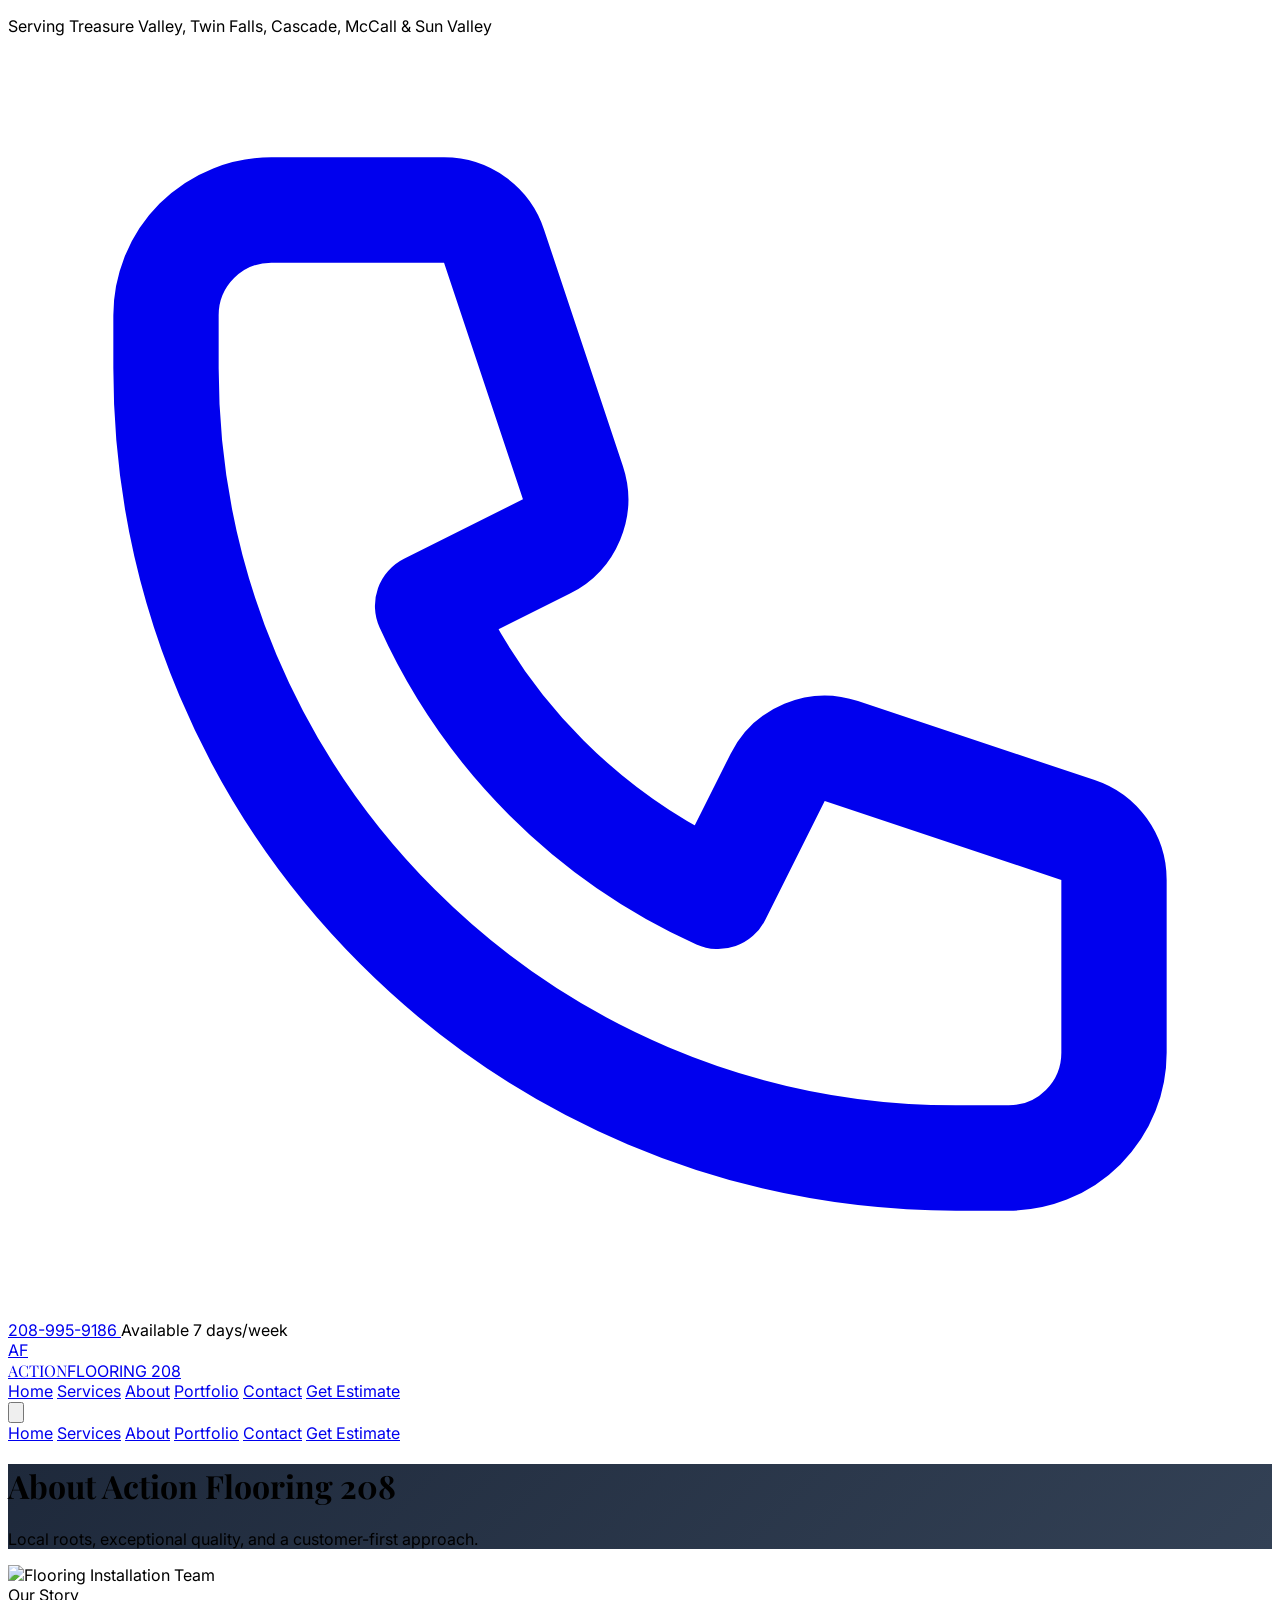
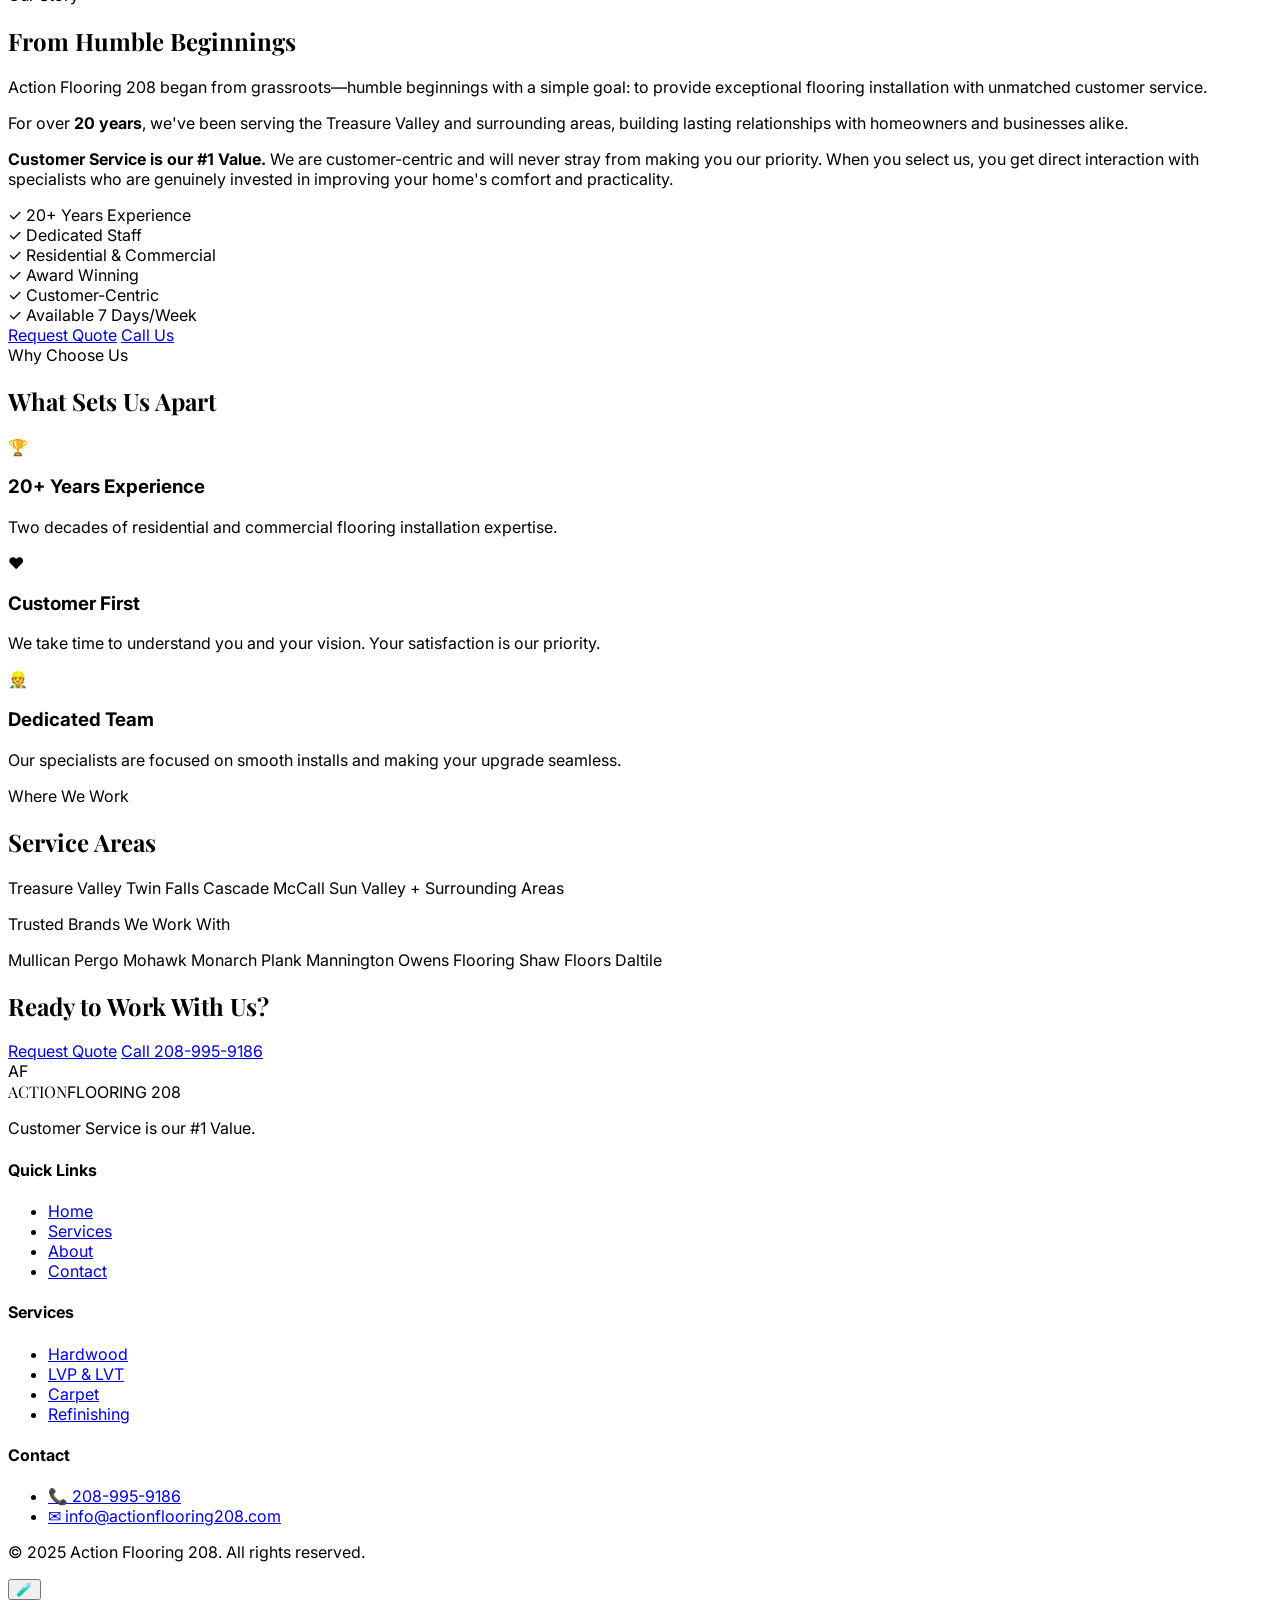
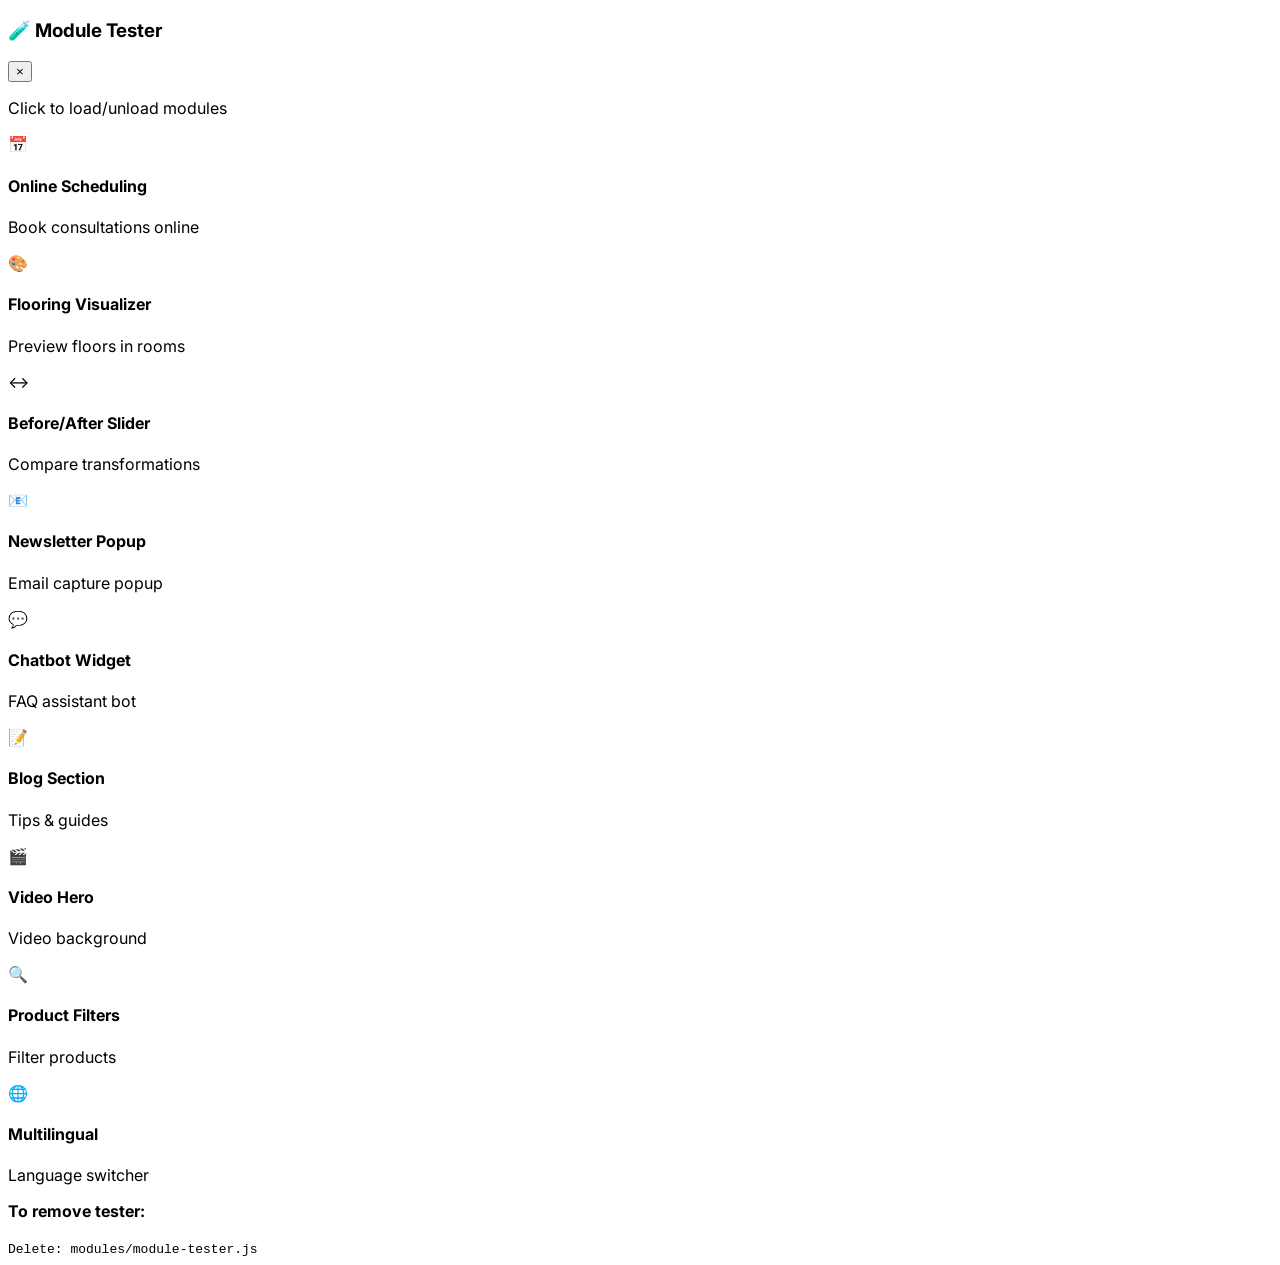
==== about.html @ 858dfdbe "TEST 2" ====
<!DOCTYPE html>
<html lang="en">
<head>
    <meta charset="UTF-8">
    <meta name="viewport" content="width=device-width, initial-scale=1.0">
    <title>About Us | Action Flooring 208</title>
    <meta name="description" content="Learn about Action Flooring 208 - serving Idaho for 20+ years with customer-first flooring installation.">
    <script src="https://cdn.tailwindcss.com"></script>
    <link rel="preconnect" href="https://fonts.googleapis.com">
    <link href="https://fonts.googleapis.com/css2?family=Inter:wght@400;500;600;700&family=Playfair+Display:wght@700&display=swap" rel="stylesheet">
    <link rel="stylesheet" href="styles.css">
</head>
<body class="bg-gray-50 text-gray-800">

    <!-- ==================== TOP BAR ==================== -->
    <div class="bg-slate-900 text-white py-2 text-sm">
        <div class="max-w-7xl mx-auto px-4 flex flex-wrap justify-between items-center gap-2">
            <p class="hidden md:block text-gray-300">Serving Treasure Valley, Twin Falls, Cascade, McCall & Sun Valley</p>
            <div class="flex items-center gap-4">
                <a href="tel:208-995-9186" class="flex items-center gap-1 font-semibold hover:text-amber-400 transition">
                    <svg class="w-4 h-4" fill="none" stroke="currentColor" viewBox="0 0 24 24"><path stroke-linecap="round" stroke-linejoin="round" stroke-width="2" d="M3 5a2 2 0 012-2h3.28a1 1 0 01.948.684l1.498 4.493a1 1 0 01-.502 1.21l-2.257 1.13a11.042 11.042 0 005.516 5.516l1.13-2.257a1 1 0 011.21-.502l4.493 1.498a1 1 0 01.684.949V19a2 2 0 01-2 2h-1C9.716 21 3 14.284 3 6V5z"/></svg>
                    208-995-9186
                </a>
                <span class="hidden sm:block text-amber-400 font-medium">Available 7 days/week</span>
            </div>
        </div>
    </div>

    <!-- ==================== NAVIGATION ==================== -->
    <nav class="bg-white shadow-md sticky top-0 z-50">
        <div class="max-w-7xl mx-auto px-4 py-3 flex justify-between items-center">
            <a href="index.html" class="flex items-center gap-2">
                <div class="w-10 h-10 bg-slate-800 rounded-lg flex items-center justify-center"><span class="text-amber-400 font-bold text-lg">AF</span></div>
                <div><span class="text-xl font-serif font-bold text-slate-800 block leading-none">ACTION</span><span class="text-xs font-bold tracking-widest text-amber-600">FLOORING 208</span></div>
            </a>
            <div class="hidden lg:flex items-center gap-6">
                <a href="index.html" class="font-medium hover:text-amber-600 transition">Home</a>
                <a href="services.html" class="font-medium hover:text-amber-600 transition">Services</a>
                <a href="about.html" class="font-medium text-amber-600">About</a>
                <a href="portfolio.html" class="font-medium hover:text-amber-600 transition">Portfolio</a>
                <a href="contact.html" class="font-medium hover:text-amber-600 transition">Contact</a>
                <a href="quote.html" class="bg-amber-500 hover:bg-amber-600 text-white font-semibold px-5 py-2 rounded-full transition">Get Estimate</a>
            </div>
            <button id="menuBtn" class="lg:hidden p-2"><svg class="w-6 h-6" fill="none" stroke="currentColor" viewBox="0 0 24 24"><path stroke-linecap="round" stroke-linejoin="round" stroke-width="2" d="M4 6h16M4 12h16M4 18h16"/></svg></button>
        </div>
        <div id="mobileMenu" class="hidden lg:hidden bg-gray-50 border-t px-4 py-2">
            <a href="index.html" class="block py-2">Home</a>
            <a href="services.html" class="block py-2">Services</a>
            <a href="about.html" class="block py-2 text-amber-600">About</a>
            <a href="portfolio.html" class="block py-2">Portfolio</a>
            <a href="contact.html" class="block py-2">Contact</a>
            <a href="quote.html" class="block py-2 mt-2 bg-amber-500 text-white text-center rounded-lg">Get Estimate</a>
        </div>
    </nav>

    <!-- ==================== PAGE HEADER ==================== -->
    <header class="page-header text-white py-16">
        <div class="max-w-7xl mx-auto px-4 text-center">
            <h1 class="text-4xl md:text-5xl font-serif font-bold mb-4">About Action Flooring 208</h1>
            <p class="text-xl text-gray-300 max-w-2xl mx-auto">Local roots, exceptional quality, and a customer-first approach.</p>
        </div>
    </header>

    <!-- ==================== ABOUT CONTENT ==================== -->
    <section class="py-16 bg-white">
        <div class="max-w-7xl mx-auto px-4">
            <div class="flex flex-col lg:flex-row items-center gap-12">
                <!-- Image -->
                <div class="lg:w-1/2">
                    <img src="https://images.unsplash.com/photo-504307651254-35680f356dfd?w=600&q=70" alt="Flooring Installation Team" class="rounded-xl shadow-xl w-full">
                </div>
                <!-- Content -->
                <div class="lg:w-1/2">
                    <span class="text-amber-600 font-bold uppercase text-sm">Our Story</span>
                    <h2 class="text-3xl md:text-4xl font-serif font-bold text-slate-800 mt-2 mb-5">From Humble Beginnings</h2>
                    <p class="text-gray-700 mb-4">
                        Action Flooring 208 began from grassroots—humble beginnings with a simple goal: to provide exceptional flooring installation with unmatched customer service.
                    </p>
                    <p class="text-gray-700 mb-4">
                        For over <strong>20 years</strong>, we've been serving the Treasure Valley and surrounding areas, building lasting relationships with homeowners and businesses alike.
                    </p>
                    <p class="text-gray-700 mb-6">
                        <strong>Customer Service is our #1 Value.</strong> We are customer-centric and will never stray from making you our priority. When you select us, you get direct interaction with specialists who are genuinely invested in improving your home's comfort and practicality.
                    </p>
                    
                    <!-- Features Grid -->
                    <div class="grid grid-cols-2 gap-4 text-slate-800 font-semibold text-sm mb-8">
                        <div class="flex items-center gap-2"><span class="text-amber-500">✓</span> 20+ Years Experience</div>
                        <div class="flex items-center gap-2"><span class="text-amber-500">✓</span> Dedicated Staff</div>
                        <div class="flex items-center gap-2"><span class="text-amber-500">✓</span> Residential & Commercial</div>
                        <div class="flex items-center gap-2"><span class="text-amber-500">✓</span> Award Winning</div>
                        <div class="flex items-center gap-2"><span class="text-amber-500">✓</span> Customer-Centric</div>
                        <div class="flex items-center gap-2"><span class="text-amber-500">✓</span> Available 7 Days/Week</div>
                    </div>

                    <div class="flex flex-wrap gap-3">
                        <a href="quote.html" class="px-6 py-3 bg-amber-500 hover:bg-amber-600 text-white font-bold rounded-lg transition">Request Quote</a>
                        <a href="tel:208-995-9186" class="px-6 py-3 border-2 border-slate-800 text-slate-800 hover:bg-slate-800 hover:text-white font-bold rounded-lg transition">Call Us</a>
                    </div>
                </div>
            </div>
        </div>
    </section>

    <!-- ==================== WHY CHOOSE US ==================== -->
    <section class="py-16 bg-gray-100">
        <div class="max-w-7xl mx-auto px-4">
            <div class="text-center mb-12">
                <span class="text-amber-600 font-bold uppercase text-sm">Why Choose Us</span>
                <h2 class="text-3xl font-serif font-bold text-slate-800 mt-2">What Sets Us Apart</h2>
            </div>
            <div class="grid md:grid-cols-3 gap-8">
                <!-- Card 1 -->
                <div class="bg-white rounded-xl p-6 shadow-sm border text-center">
                    <div class="w-16 h-16 bg-amber-100 rounded-full flex items-center justify-center mx-auto mb-4">
                        <span class="text-3xl">🏆</span>
                    </div>
                    <h3 class="font-bold text-slate-800 text-lg mb-2">20+ Years Experience</h3>
                    <p class="text-gray-600 text-sm">Two decades of residential and commercial flooring installation expertise.</p>
                </div>
                <!-- Card 2 -->
                <div class="bg-white rounded-xl p-6 shadow-sm border text-center">
                    <div class="w-16 h-16 bg-amber-100 rounded-full flex items-center justify-center mx-auto mb-4">
                        <span class="text-3xl">♥</span>
                    </div>
                    <h3 class="font-bold text-slate-800 text-lg mb-2">Customer First</h3>
                    <p class="text-gray-600 text-sm">We take time to understand you and your vision. Your satisfaction is our priority.</p>
                </div>
                <!-- Card 3 -->
                <div class="bg-white rounded-xl p-6 shadow-sm border text-center">
                    <div class="w-16 h-16 bg-amber-100 rounded-full flex items-center justify-center mx-auto mb-4">
                        <span class="text-3xl">👷</span>
                    </div>
                    <h3 class="font-bold text-slate-800 text-lg mb-2">Dedicated Team</h3>
                    <p class="text-gray-600 text-sm">Our specialists are focused on smooth installs and making your upgrade seamless.</p>
                </div>
            </div>
        </div>
    </section>

    <!-- ==================== SERVICE AREAS ==================== -->
    <section class="py-16 bg-white">
        <div class="max-w-7xl mx-auto px-4 text-center">
            <span class="text-amber-600 font-bold uppercase text-sm">Where We Work</span>
            <h2 class="text-3xl font-serif font-bold text-slate-800 mt-2 mb-8">Service Areas</h2>
            <div class="flex flex-wrap justify-center gap-4">
                <span class="px-6 py-3 bg-slate-100 rounded-full font-medium">Treasure Valley</span>
                <span class="px-6 py-3 bg-slate-100 rounded-full font-medium">Twin Falls</span>
                <span class="px-6 py-3 bg-slate-100 rounded-full font-medium">Cascade</span>
                <span class="px-6 py-3 bg-slate-100 rounded-full font-medium">McCall</span>
                <span class="px-6 py-3 bg-slate-100 rounded-full font-medium">Sun Valley</span>
                <span class="px-6 py-3 bg-amber-100 text-amber-800 rounded-full font-medium">+ Surrounding Areas</span>
            </div>
        </div>
    </section>

    <!-- ==================== BRANDS ==================== -->
    <section class="py-12 bg-gray-100 border-y">
        <div class="max-w-7xl mx-auto px-4">
            <p class="text-center text-gray-500 text-sm mb-6 uppercase tracking-wider">Trusted Brands We Work With</p>
            <div class="flex flex-wrap justify-center gap-x-10 gap-y-4 text-xl font-bold text-gray-400">
                <span>Mullican</span>
                <span>Pergo</span>
                <span>Mohawk</span>
                <span>Monarch Plank</span>
                <span>Mannington</span>
                <span>Owens Flooring</span>
                <span>Shaw Floors</span>
                <span>Daltile</span>
            </div>
        </div>
    </section>

    <!-- ==================== CTA ==================== -->
    <section class="py-16 bg-slate-800">
        <div class="max-w-7xl mx-auto px-4 text-center">
            <h2 class="text-2xl md:text-3xl font-serif font-bold text-white mb-5">Ready to Work With Us?</h2>
            <div class="flex flex-wrap justify-center gap-4">
                <a href="quote.html" class="px-8 py-3 bg-amber-500 hover:bg-amber-600 text-white font-bold rounded-lg transition">Request Quote</a>
                <a href="tel:208-995-9186" class="px-8 py-3 border-2 border-white text-white hover:bg-white hover:text-slate-900 font-bold rounded-lg transition">Call 208-995-9186</a>
            </div>
        </div>
    </section>

    <!-- ==================== FOOTER ==================== -->
    <footer class="bg-gray-900 text-gray-400 py-10">
        <div class="max-w-7xl mx-auto px-4">
            <div class="grid md:grid-cols-4 gap-8 mb-8">
                <div>
                    <div class="flex items-center gap-2 mb-3">
                        <div class="w-8 h-8 bg-slate-800 rounded flex items-center justify-center"><span class="text-amber-400 font-bold text-sm">AF</span></div>
                        <div><span class="font-serif font-bold text-white block leading-none">ACTION</span><span class="text-xs font-bold tracking-widest text-amber-500">FLOORING 208</span></div>
                    </div>
                    <p class="text-sm">Customer Service is our #1 Value.</p>
                </div>
                <div>
                    <h4 class="font-bold text-white mb-3">Quick Links</h4>
                    <ul class="space-y-1 text-sm">
                        <li><a href="index.html" class="hover:text-amber-400">Home</a></li>
                        <li><a href="services.html" class="hover:text-amber-400">Services</a></li>
                        <li><a href="about.html" class="hover:text-amber-400">About</a></li>
                        <li><a href="contact.html" class="hover:text-amber-400">Contact</a></li>
                    </ul>
                </div>
                <div>
                    <h4 class="font-bold text-white mb-3">Services</h4>
                    <ul class="space-y-1 text-sm">
                        <li><a href="services.html#hardwood" class="hover:text-amber-400">Hardwood</a></li>
                        <li><a href="services.html#lvp" class="hover:text-amber-400">LVP & LVT</a></li>
                        <li><a href="services.html#carpet" class="hover:text-amber-400">Carpet</a></li>
                        <li><a href="services.html#refinishing" class="hover:text-amber-400">Refinishing</a></li>
                    </ul>
                </div>
                <div>
                    <h4 class="font-bold text-white mb-3">Contact</h4>
                    <ul class="space-y-1 text-sm">
                        <li><a href="tel:208-995-9186" class="hover:text-amber-400">📞 208-995-9186</a></li>
                        <li><a href="mailto:info@actionflooring208.com" class="hover:text-amber-400">✉ info@actionflooring208.com</a></li>
                    </ul>
                </div>
            </div>
            <div class="border-t border-gray-800 pt-6 text-center text-sm">
                <p>© 2025 Action Flooring 208. All rights reserved.</p>
            </div>
        </div>
    </footer>

    <script>document.getElementById('menuBtn').onclick=()=>document.getElementById('mobileMenu').classList.toggle('hidden');</script>
    <script src="modules/module-tester.js"></script>
</body>
</html>
---- styles.css ----
/* ==================== SHARED STYLES ==================== */
/* Used across all pages */

/* Fonts */
body {
    font-family: 'Inter', sans-serif;
}

.font-serif {
    font-family: 'Playfair Display', serif;
}

/* Smooth scrolling */
html {
    scroll-behavior: smooth;
}

/* Hero background */
.hero-bg {
    background-color: #1a202c;
    background-image: url("https://images.unsplash.com/photo-1581858726768-758a0336195c?w=1200&q=60");
    background-size: cover;
    background-position: center;
    background-blend-mode: overlay;
}

/* Page header (non-home pages) */
.page-header {
    background: linear-gradient(135deg, #1e293b 0%, #334155 100%);
}

/* Fade in animation */
@keyframes fadeIn {
    from { opacity: 0; transform: translateY(20px); }
    to { opacity: 1; transform: translateY(0); }
}

.animate-fade-in {
    animation: fadeIn 0.8s ease-out;
}

/* Card hover effects */
.card-hover {
    transition: transform 0.3s, box-shadow 0.3s;
}

.card-hover:hover {
    transform: translateY(-4px);
    box-shadow: 0 12px 24px rgba(0,0,0,0.1);
}

/* Form focus states */
input:focus, select:focus, textarea:focus {
    outline: none;
    border-color: #f59e0b;
    box-shadow: 0 0 0 3px rgba(245, 158, 11, 0.1);
}

/* Button hover lift */
.btn-lift {
    transition: transform 0.2s, box-shadow 0.2s;
}

.btn-lift:hover {
    transform: translateY(-2px);
    box-shadow: 0 4px 12px rgba(0,0,0,0.15);
}

/* Gallery item overlay */
.gallery-overlay {
    background: linear-gradient(to top, rgba(0,0,0,0.7) 0%, transparent 100%);
    opacity: 0;
    transition: opacity 0.3s;
}

.gallery-item:hover .gallery-overlay {
    opacity: 1;
}

/* Service card image zoom */
.service-card img {
    transition: transform 0.5s;
}

.service-card:hover img {
    transform: scale(1.05);
}

/* Scroll margin for anchor links */
[id] {
    scroll-margin-top: 80px;
}
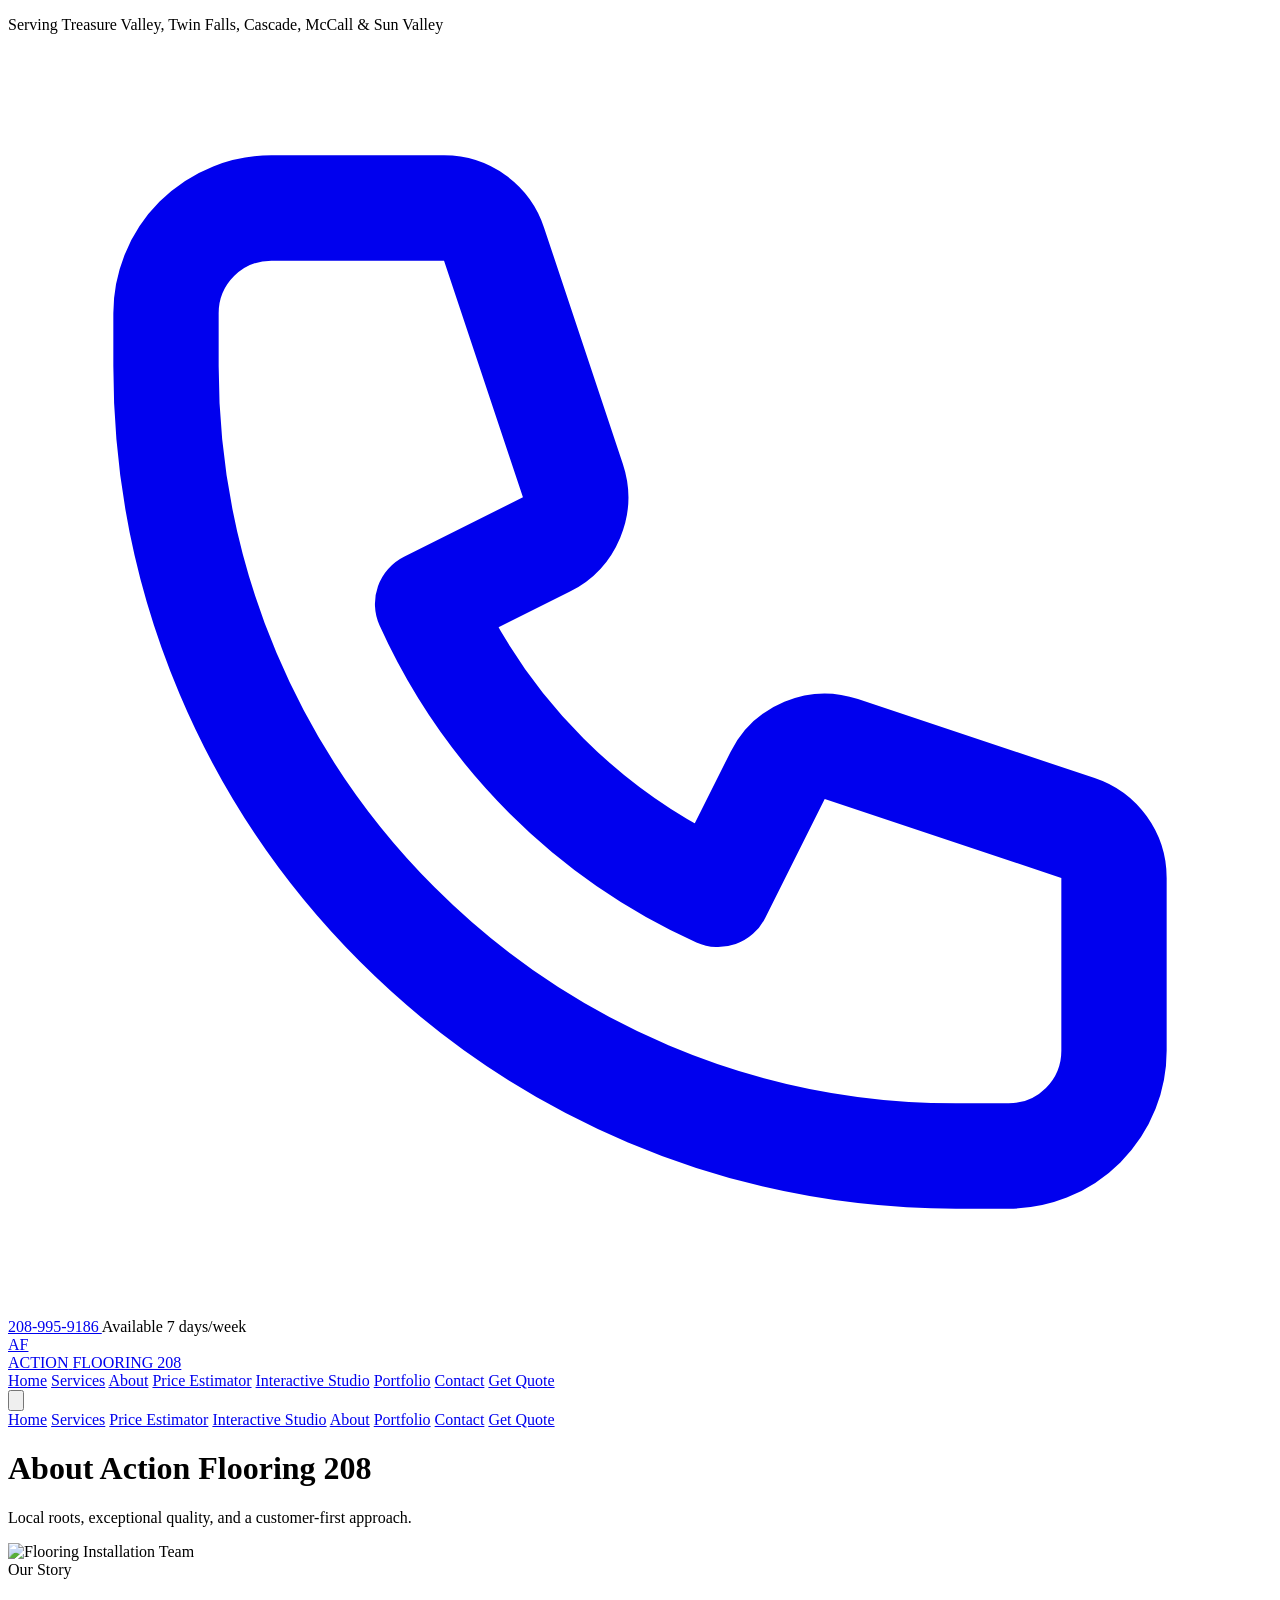
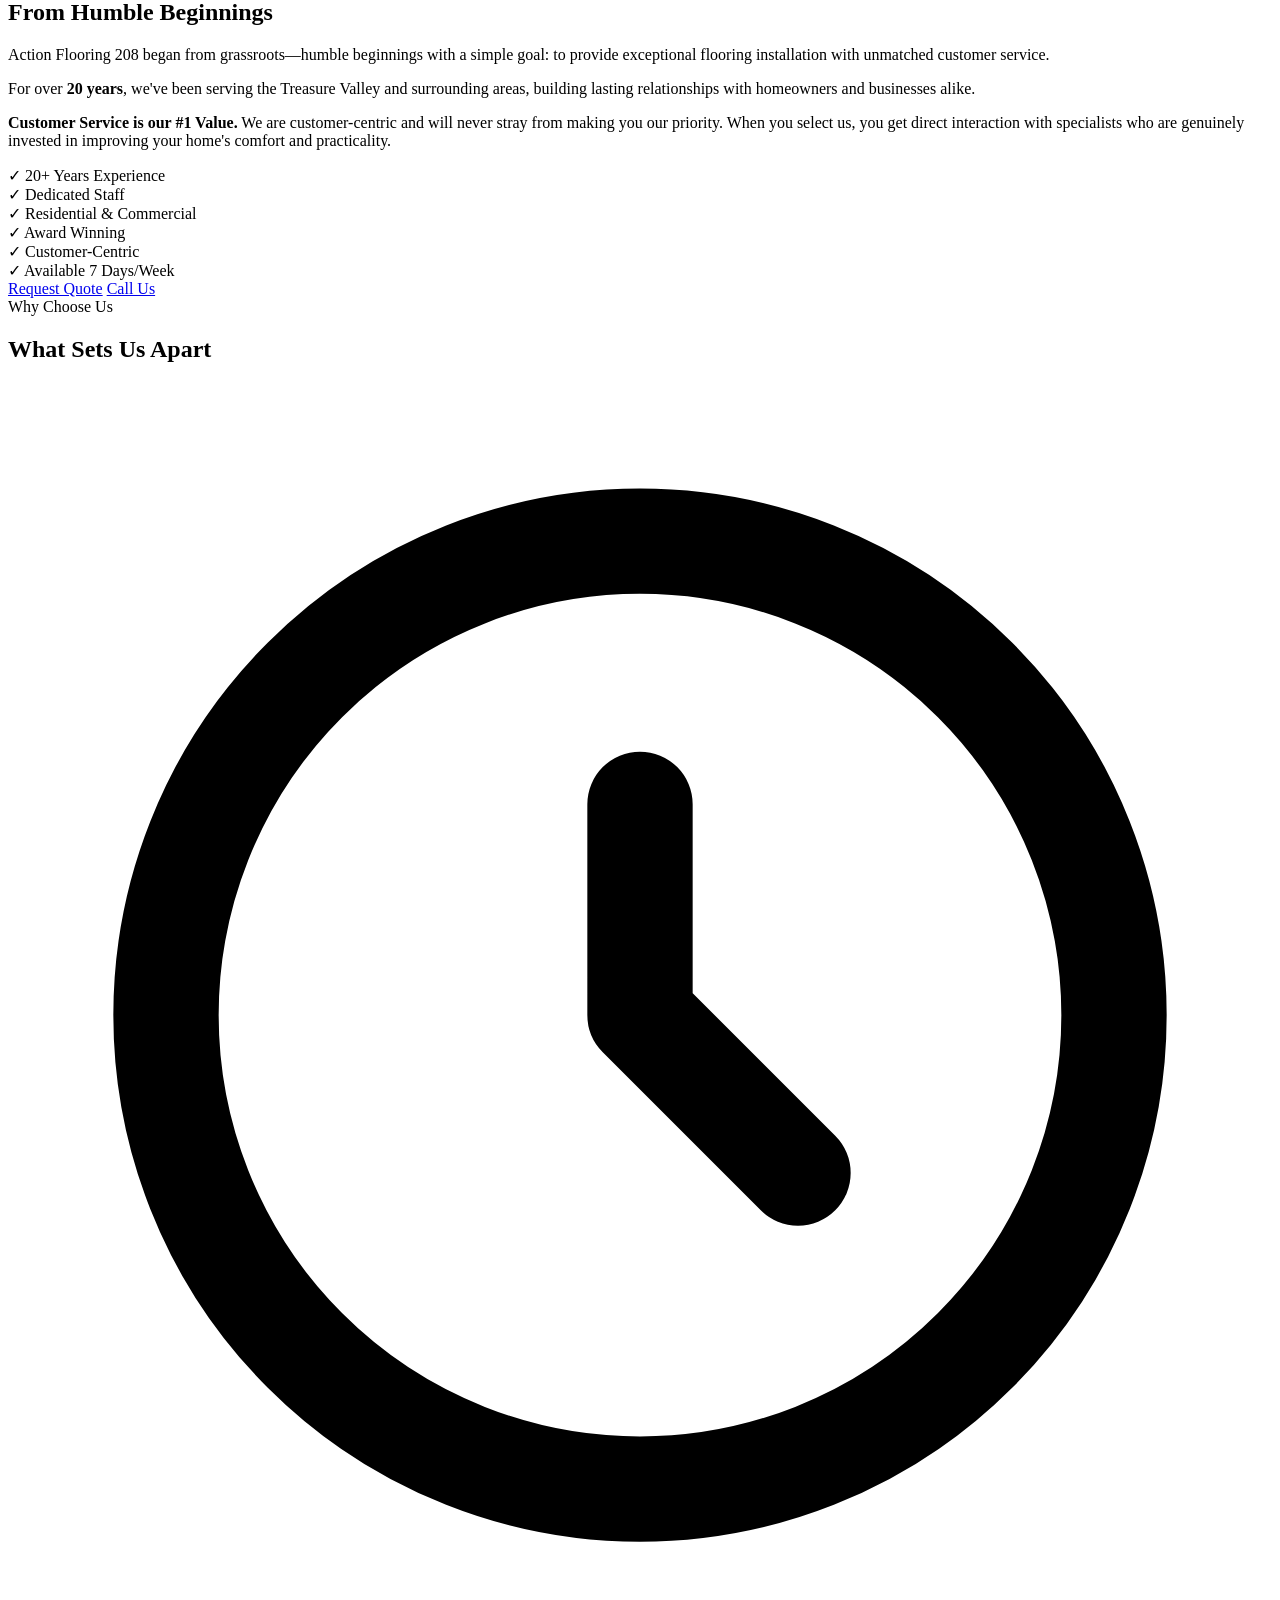
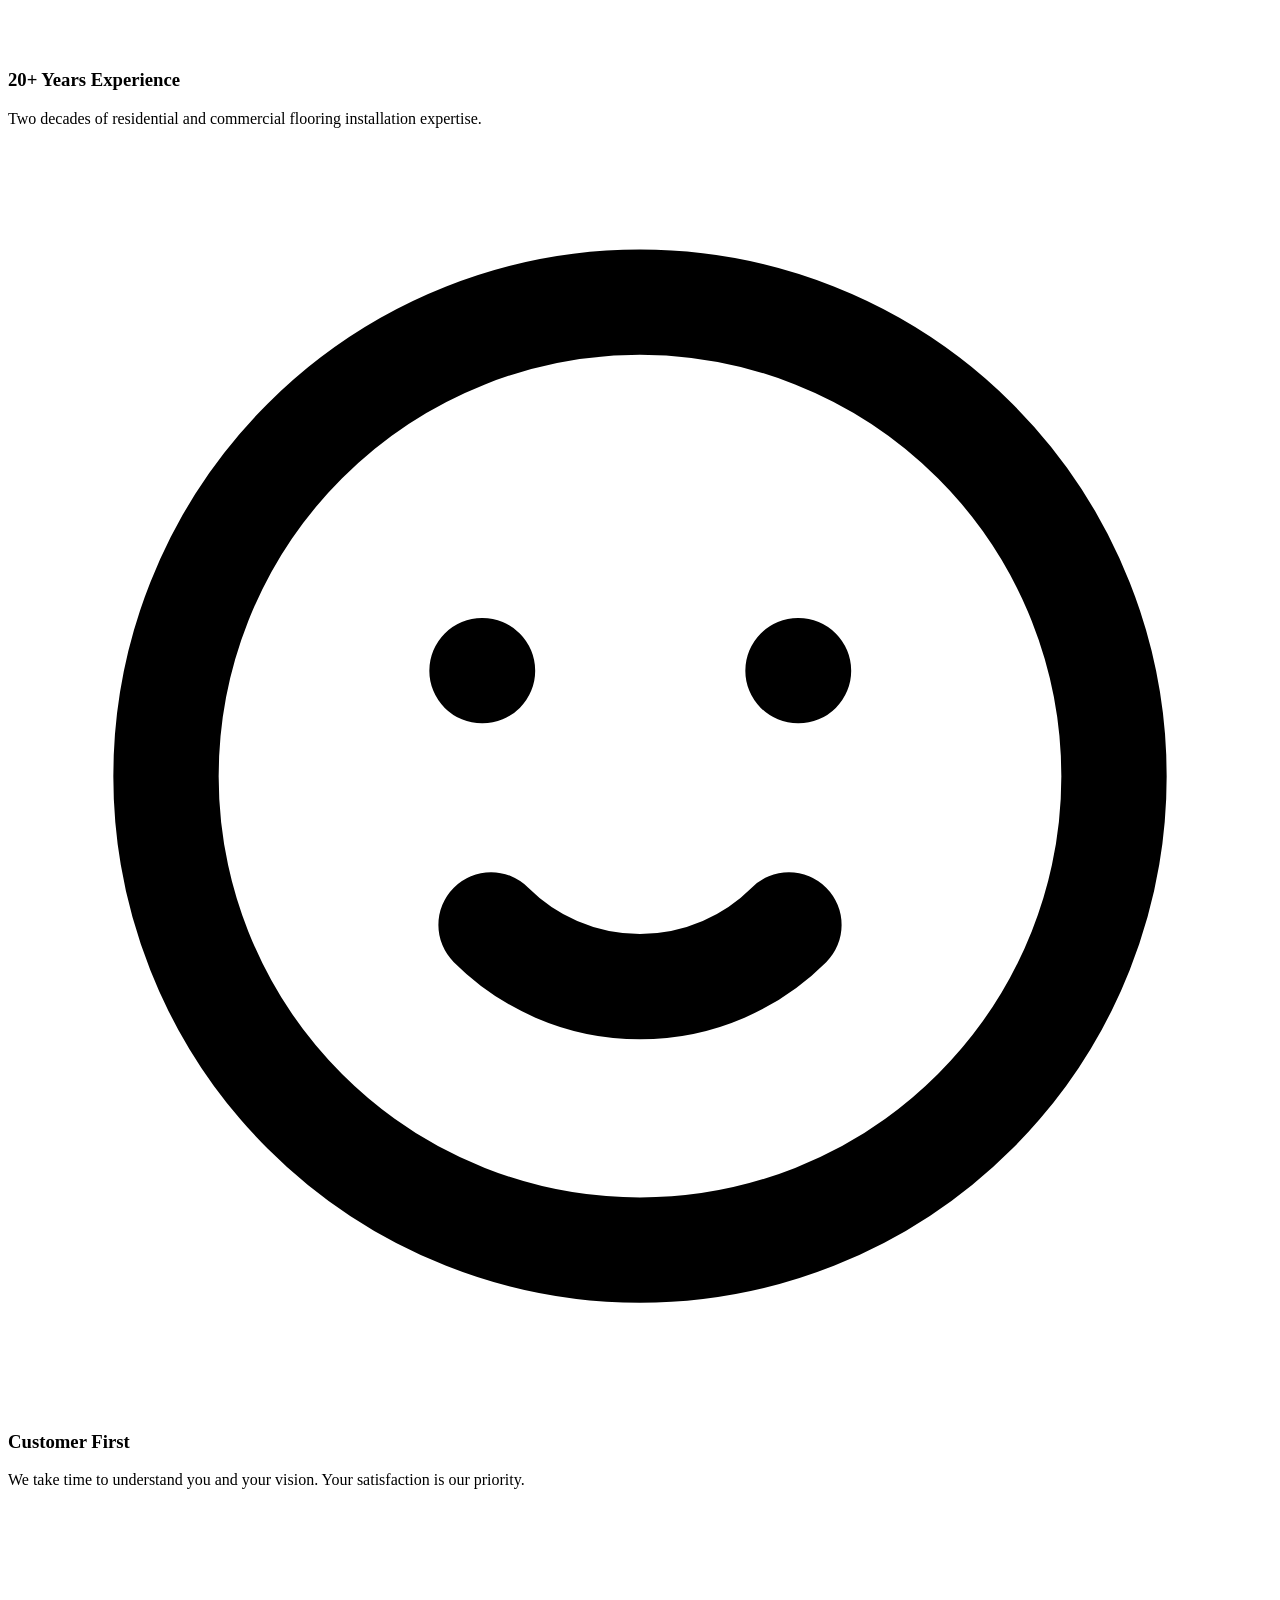
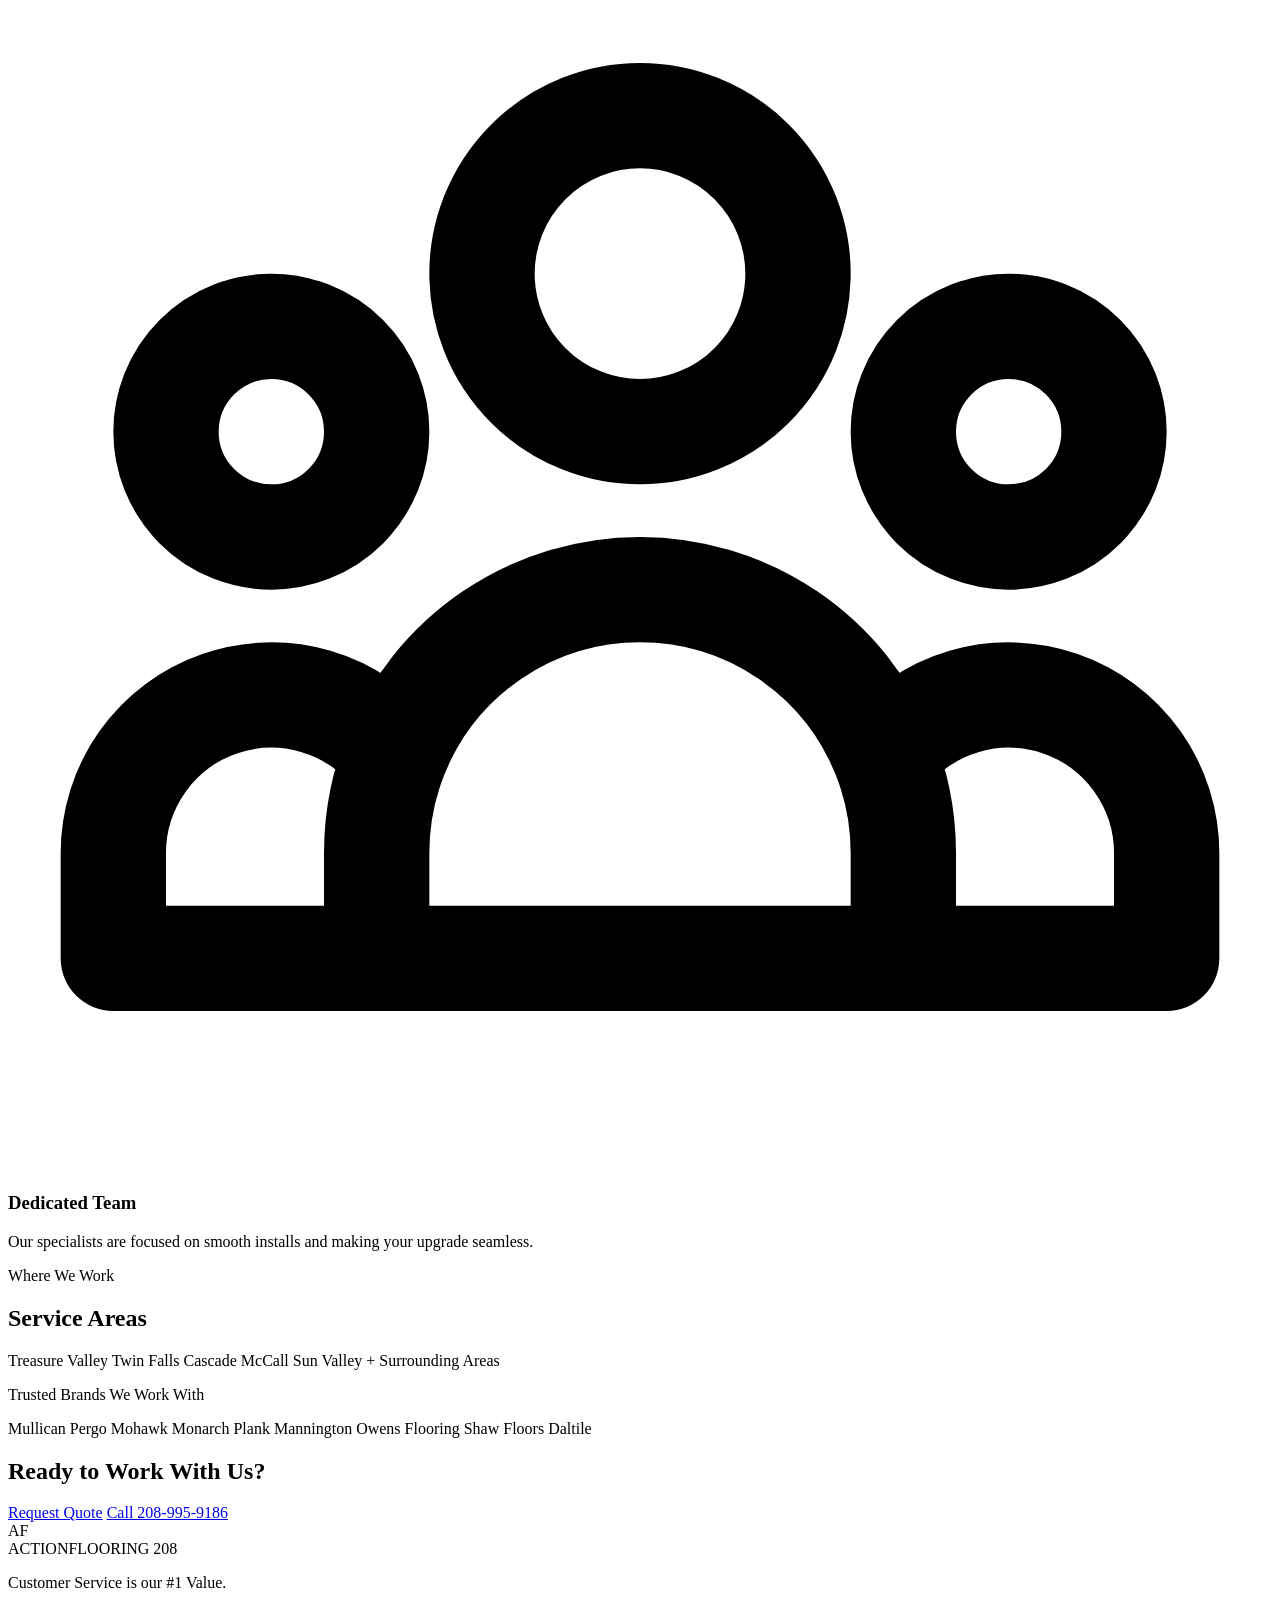
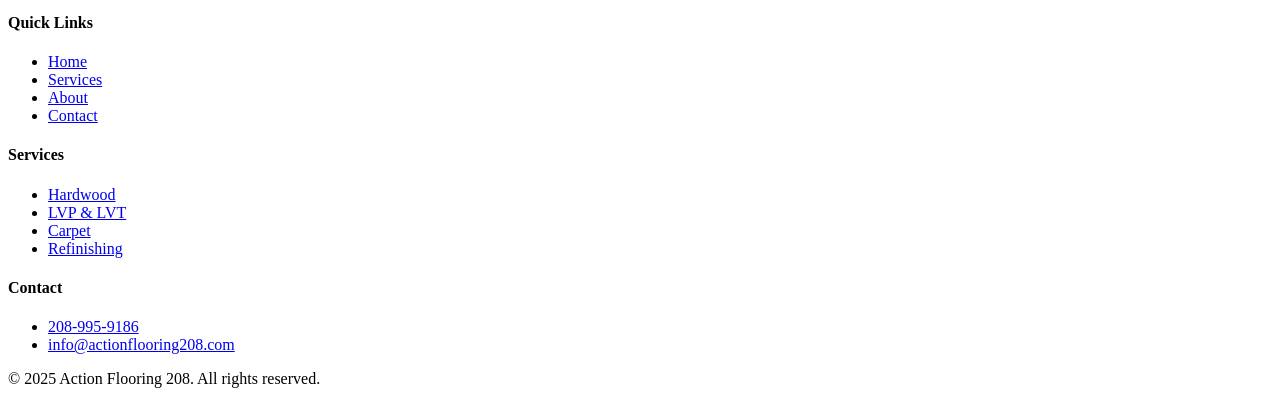
==== commit e7547409: "Fixed issues with navigation continuity. [Maybach Music] -- johndoe with the push" ====
--- a/about.html
+++ b/about.html
@@ -7,8 +7,7 @@
     <meta name="description" content="Learn about Action Flooring 208 - serving Idaho for 20+ years with customer-first flooring installation.">
     <script src="https://cdn.tailwindcss.com"></script>
     <link rel="preconnect" href="https://fonts.googleapis.com">
-    <link href="https://fonts.googleapis.com/css2?family=Inter:wght@400;500;600;700&family=Playfair+Display:wght@700&display=swap" rel="stylesheet">
-    <link rel="stylesheet" href="styles.css">
+    <link href="https://fonts.googleapis.com/css2?family=Inter:wght=400;500;600;700&family=Playfair+Display:wght=700&display=swap" rel="stylesheet">
 </head>
 <body class="bg-gray-50 text-gray-800">
 
@@ -18,7 +17,9 @@
             <p class="hidden md:block text-gray-300">Serving Treasure Valley, Twin Falls, Cascade, McCall & Sun Valley</p>
             <div class="flex items-center gap-4">
                 <a href="tel:208-995-9186" class="flex items-center gap-1 font-semibold hover:text-amber-400 transition">
-                    <svg class="w-4 h-4" fill="none" stroke="currentColor" viewBox="0 0 24 24"><path stroke-linecap="round" stroke-linejoin="round" stroke-width="2" d="M3 5a2 2 0 012-2h3.28a1 1 0 01.948.684l1.498 4.493a1 1 0 01-.502 1.21l-2.257 1.13a11.042 11.042 0 005.516 5.516l1.13-2.257a1 1 0 011.21-.502l4.493 1.498a1 1 0 01.684.949V19a2 2 0 01-2 2h-1C9.716 21 3 14.284 3 6V5z"/></svg>
+                    <svg class="w-4 h-4" fill="none" stroke="currentColor" viewBox="0 0 24 24">
+                        <path stroke-linecap="round" stroke-linejoin="round" stroke-width="2" d="M3 5a2 2 0 012-2h3.28a1 1 0 01.948.684l1.498 4.493a1 1 0 01-.502 1.21l-2.257 1.13a11.042 11.042 0 005.516 5.516l1.13-2.257a1 1 0 011.21-.502l4.493 1.498a1 1 0 01.684.949V19a2 2 0 01-2 2h-1C9.716 21 3 14.284 3 6V5z"/>
+                    </svg>
                     208-995-9186
                 </a>
                 <span class="hidden sm:block text-amber-400 font-medium">Available 7 days/week</span>
@@ -30,32 +31,51 @@
     <nav class="bg-white shadow-md sticky top-0 z-50">
         <div class="max-w-7xl mx-auto px-4 py-3 flex justify-between items-center">
             <a href="index.html" class="flex items-center gap-2">
-                <div class="w-10 h-10 bg-slate-800 rounded-lg flex items-center justify-center"><span class="text-amber-400 font-bold text-lg">AF</span></div>
-                <div><span class="text-xl font-serif font-bold text-slate-800 block leading-none">ACTION</span><span class="text-xs font-bold tracking-widest text-amber-600">FLOORING 208</span></div>
+                <div class="w-10 h-10 bg-slate-800 rounded-lg flex items-center justify-center">
+                    <span class="text-amber-400 font-bold text-lg">AF</span>
+                </div>
+                <div>
+                    <span class="text-xl font-serif font-bold text-slate-800 block leading-none">ACTION</span>
+                    <span class="text-xs font-bold tracking-widest text-amber-600">FLOORING 208</span>
+                </div>
             </a>
+            
+            <!-- Desktop Menu -->
             <div class="hidden lg:flex items-center gap-6">
                 <a href="index.html" class="font-medium hover:text-amber-600 transition">Home</a>
                 <a href="services.html" class="font-medium hover:text-amber-600 transition">Services</a>
                 <a href="about.html" class="font-medium text-amber-600">About</a>
+                <a href="estimator.html" class="font-medium hover:text-amber-600 transition">Price Estimator</a>
+                <a href="visualizer.html" class="font-medium hover:text-amber-600 transition">Interactive Studio</a>
                 <a href="portfolio.html" class="font-medium hover:text-amber-600 transition">Portfolio</a>
                 <a href="contact.html" class="font-medium hover:text-amber-600 transition">Contact</a>
-                <a href="quote.html" class="bg-amber-500 hover:bg-amber-600 text-white font-semibold px-5 py-2 rounded-full transition">Get Estimate</a>
-            </div>
-            <button id="menuBtn" class="lg:hidden p-2"><svg class="w-6 h-6" fill="none" stroke="currentColor" viewBox="0 0 24 24"><path stroke-linecap="round" stroke-linejoin="round" stroke-width="2" d="M4 6h16M4 12h16M4 18h16"/></svg></button>
-        </div>
+                <a href="quote.html" class="bg-amber-500 hover:bg-amber-600 text-white font-semibold px-5 py-2 rounded-full transition">Get Quote</a>
+            </div>
+
+            <!-- Mobile Menu Button -->
+            <button id="menuBtn" class="lg:hidden p-2 text-slate-800 focus:outline-none">
+                <svg class="w-6 h-6" fill="none" stroke="currentColor" viewBox="0 0 24 24">
+                    <path stroke-linecap="round" stroke-linejoin="round" stroke-width="2" d="M4 6h16M4 12h16M4 18h16"/>
+                </svg>
+            </button>
+        </div>
+
+        <!-- Mobile Menu -->
         <div id="mobileMenu" class="hidden lg:hidden bg-gray-50 border-t px-4 py-2">
-            <a href="index.html" class="block py-2">Home</a>
-            <a href="services.html" class="block py-2">Services</a>
+            <a href="index.html" class="block py-2 hover:text-amber-600">Home</a>
+            <a href="services.html" class="block py-2 hover:text-amber-600">Services</a>
+            <a href="estimator.html" class="block py-2 hover:text-amber-600">Price Estimator</a>
+            <a href="studio.html" class="block py-2 hover:text-amber-600">Interactive Studio</a>
             <a href="about.html" class="block py-2 text-amber-600">About</a>
-            <a href="portfolio.html" class="block py-2">Portfolio</a>
-            <a href="contact.html" class="block py-2">Contact</a>
-            <a href="quote.html" class="block py-2 mt-2 bg-amber-500 text-white text-center rounded-lg">Get Estimate</a>
+            <a href="portfolio.html" class="block py-2 hover:text-amber-600">Portfolio</a>
+            <a href="contact.html" class="block py-2 hover:text-amber-600">Contact</a>
+            <a href="quote.html" class="block py-2 mt-2 bg-amber-500 text-white text-center rounded-lg hover:bg-amber-600 transition">Get Quote</a>
         </div>
     </nav>
 
     <!-- ==================== PAGE HEADER ==================== -->
-    <header class="page-header text-white py-16">
-        <div class="max-w-7xl mx-auto px-4 text-center">
+    <header class="page-header bg-slate-800 text-white py-16 text-center">
+        <div class="max-w-7xl mx-auto px-4">
             <h1 class="text-4xl md:text-5xl font-serif font-bold mb-4">About Action Flooring 208</h1>
             <p class="text-xl text-gray-300 max-w-2xl mx-auto">Local roots, exceptional quality, and a customer-first approach.</p>
         </div>
@@ -67,7 +87,7 @@
             <div class="flex flex-col lg:flex-row items-center gap-12">
                 <!-- Image -->
                 <div class="lg:w-1/2">
-                    <img src="https://images.unsplash.com/photo-504307651254-35680f356dfd?w=600&q=70" alt="Flooring Installation Team" class="rounded-xl shadow-xl w-full">
+                    <img src="https://images.unsplash.com/photo-1504307651254-35680f356dfd?w=600&q=70" alt="Flooring Installation Team" class="rounded-xl shadow-xl w-full">
                 </div>
                 <!-- Content -->
                 <div class="lg:w-1/2">
@@ -92,7 +112,7 @@
                         <div class="flex items-center gap-2"><span class="text-amber-500">✓</span> Customer-Centric</div>
                         <div class="flex items-center gap-2"><span class="text-amber-500">✓</span> Available 7 Days/Week</div>
                     </div>
-
+                    
                     <div class="flex flex-wrap gap-3">
                         <a href="quote.html" class="px-6 py-3 bg-amber-500 hover:bg-amber-600 text-white font-bold rounded-lg transition">Request Quote</a>
                         <a href="tel:208-995-9186" class="px-6 py-3 border-2 border-slate-800 text-slate-800 hover:bg-slate-800 hover:text-white font-bold rounded-lg transition">Call Us</a>
@@ -113,7 +133,9 @@
                 <!-- Card 1 -->
                 <div class="bg-white rounded-xl p-6 shadow-sm border text-center">
                     <div class="w-16 h-16 bg-amber-100 rounded-full flex items-center justify-center mx-auto mb-4">
-                        <span class="text-3xl">🏆</span>
+                        <svg class="w-8 h-8 text-amber-600" fill="none" stroke="currentColor" viewBox="0 0 24 24">
+                            <path stroke-linecap="round" stroke-linejoin="round" stroke-width="2" d="M12 8v4l3 3m6-3a9 9 0 11-18 0 9 9 0 0118 0x"/>
+                        </svg>
                     </div>
                     <h3 class="font-bold text-slate-800 text-lg mb-2">20+ Years Experience</h3>
                     <p class="text-gray-600 text-sm">Two decades of residential and commercial flooring installation expertise.</p>
@@ -121,7 +143,9 @@
                 <!-- Card 2 -->
                 <div class="bg-white rounded-xl p-6 shadow-sm border text-center">
                     <div class="w-16 h-16 bg-amber-100 rounded-full flex items-center justify-center mx-auto mb-4">
-                        <span class="text-3xl">♥</span>
+                        <svg class="w-8 h-8 text-amber-600" fill="none" stroke="currentColor" viewBox="0 0 24 24">
+                            <path stroke-linecap="round" stroke-linejoin="round" stroke-width="2" d="M14.828 14.828a4 4 0 01-5.656 0M9 10h.01M15 10h.01M21 12a9 9 0 11-18 0 9 9 0 0118 0z"/>
+                        </svg>
                     </div>
                     <h3 class="font-bold text-slate-800 text-lg mb-2">Customer First</h3>
                     <p class="text-gray-600 text-sm">We take time to understand you and your vision. Your satisfaction is our priority.</p>
@@ -129,7 +153,9 @@
                 <!-- Card 3 -->
                 <div class="bg-white rounded-xl p-6 shadow-sm border text-center">
                     <div class="w-16 h-16 bg-amber-100 rounded-full flex items-center justify-center mx-auto mb-4">
-                        <span class="text-3xl">👷</span>
+                        <svg class="w-8 h-8 text-amber-600" fill="none" stroke="currentColor" viewBox="0 0 24 24">
+                            <path stroke-linecap="round" stroke-linejoin="round" stroke-width="2" d="M17 20h5v-2a3 3 0 00-5.356-1.857M17 20H7m10 0v-2c0-.656-.126-1.283-.356-1.857M7 20H2v-2a3 3 0 015.356-1.857M7 20v-2c0-.656.126-1.283.356-1.857m0 0a5.002 5.002 0 019.288 0M15 7a3 3 0 11-6 0 3 3 0 016 0zm6 3a2 2 0 11-4 0 2 2 0 014 0zM7 10a2 2 0 11-4 0 2 2 0 014 0z"/>
+                        </svg>
                     </div>
                     <h3 class="font-bold text-slate-800 text-lg mb-2">Dedicated Team</h3>
                     <p class="text-gray-600 text-sm">Our specialists are focused on smooth installs and making your upgrade seamless.</p>
@@ -159,14 +185,9 @@
         <div class="max-w-7xl mx-auto px-4">
             <p class="text-center text-gray-500 text-sm mb-6 uppercase tracking-wider">Trusted Brands We Work With</p>
             <div class="flex flex-wrap justify-center gap-x-10 gap-y-4 text-xl font-bold text-gray-400">
-                <span>Mullican</span>
-                <span>Pergo</span>
-                <span>Mohawk</span>
-                <span>Monarch Plank</span>
-                <span>Mannington</span>
-                <span>Owens Flooring</span>
-                <span>Shaw Floors</span>
-                <span>Daltile</span>
+                <span>Mullican</span> <span>Pergo</span> <span>Mohawk</span>
+                <span>Monarch Plank</span> <span>Mannington</span> <span>Owens Flooring</span>
+                <span>Shaw Floors</span> <span>Daltile</span>
             </div>
         </div>
     </section>
@@ -214,8 +235,8 @@
                 <div>
                     <h4 class="font-bold text-white mb-3">Contact</h4>
                     <ul class="space-y-1 text-sm">
-                        <li><a href="tel:208-995-9186" class="hover:text-amber-400">📞 208-995-9186</a></li>
-                        <li><a href="mailto:info@actionflooring208.com" class="hover:text-amber-400">✉ info@actionflooring208.com</a></li>
+                        <li><a href="tel:208-995-9186" class="hover:text-amber-400">208-995-9186</a></li>
+                        <li><a href="mailto:info@actionflooring208.com" class="hover:text-amber-400">info@actionflooring208.com</a></li>
                     </ul>
                 </div>
             </div>
@@ -225,7 +246,10 @@
         </div>
     </footer>
 
-    <script>document.getElementById('menuBtn').onclick=()=>document.getElementById('mobileMenu').classList.toggle('hidden');</script>
-    <script src="modules/module-tester.js"></script>
+    <script>
+        document.getElementById('menuBtn').onclick = () => {
+            document.getElementById('mobileMenu').classList.toggle('hidden');
+        };
+    </script>
 </body>
 </html>
